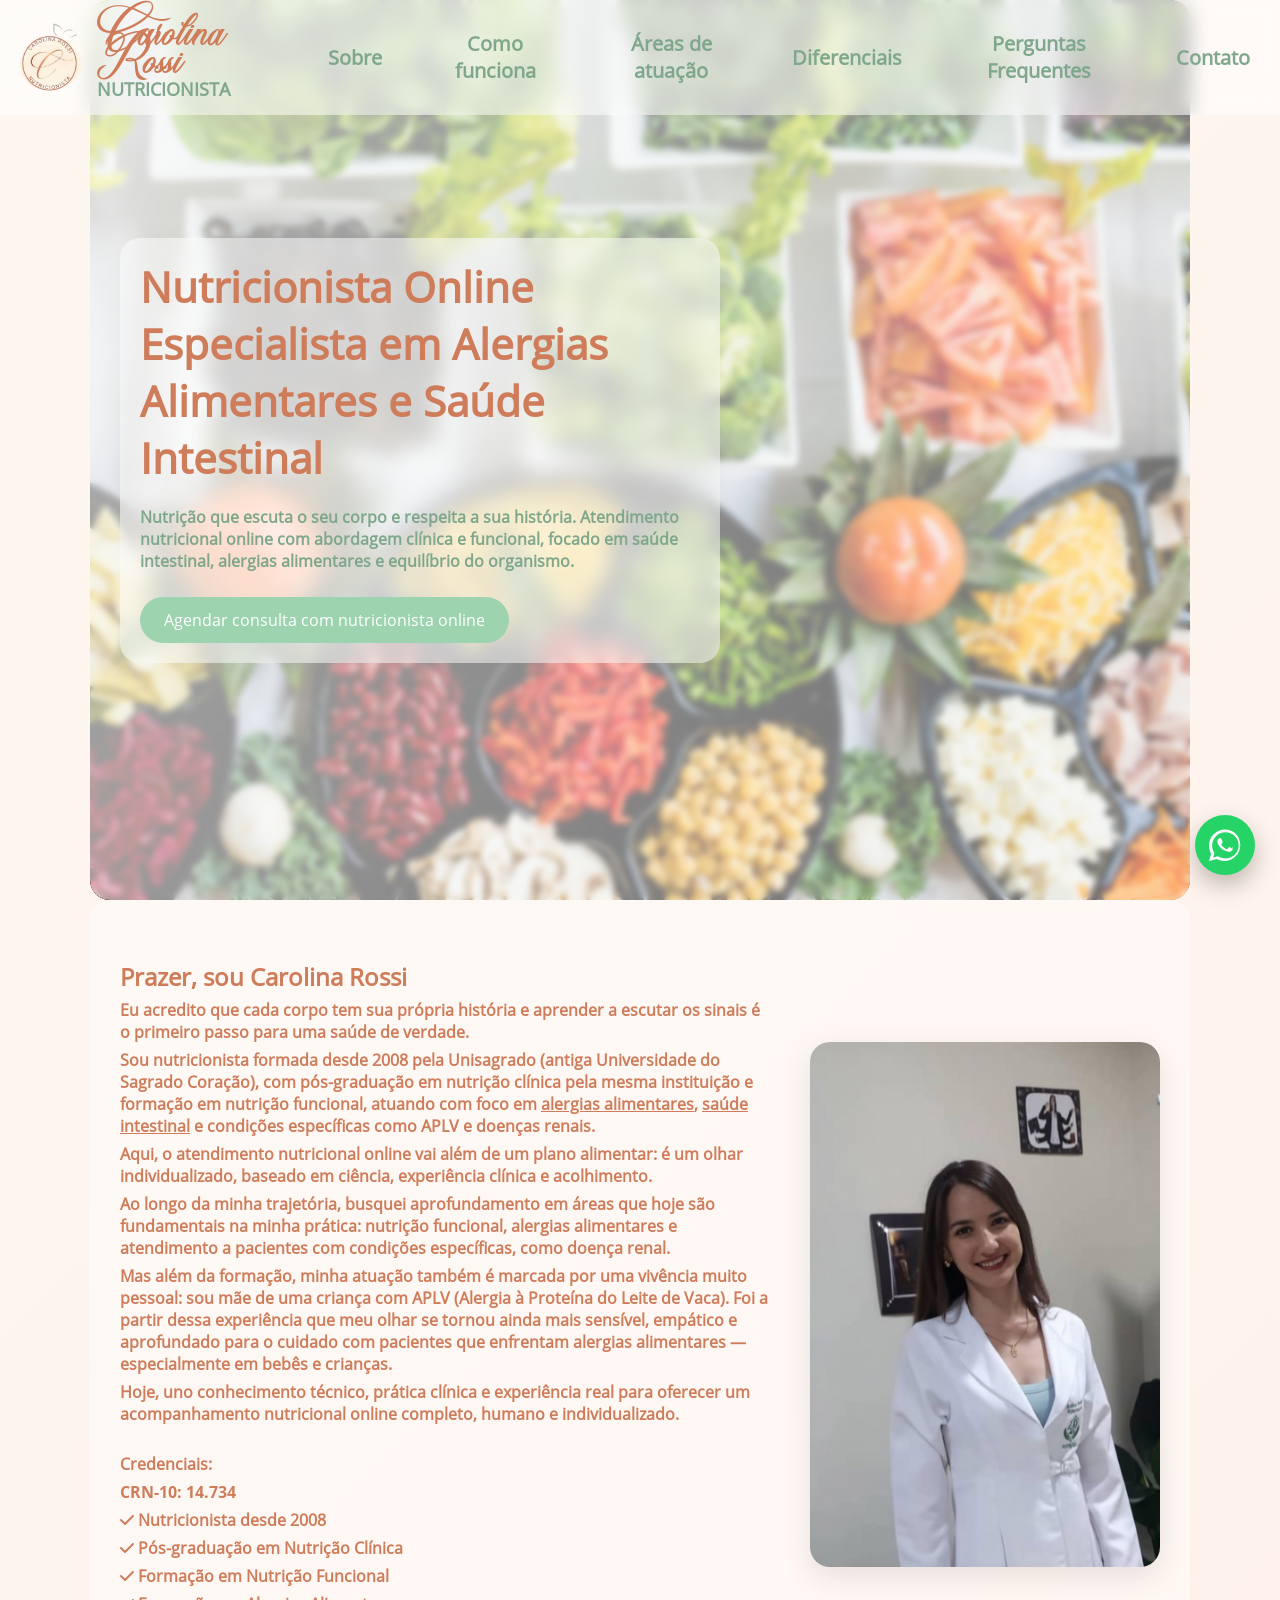
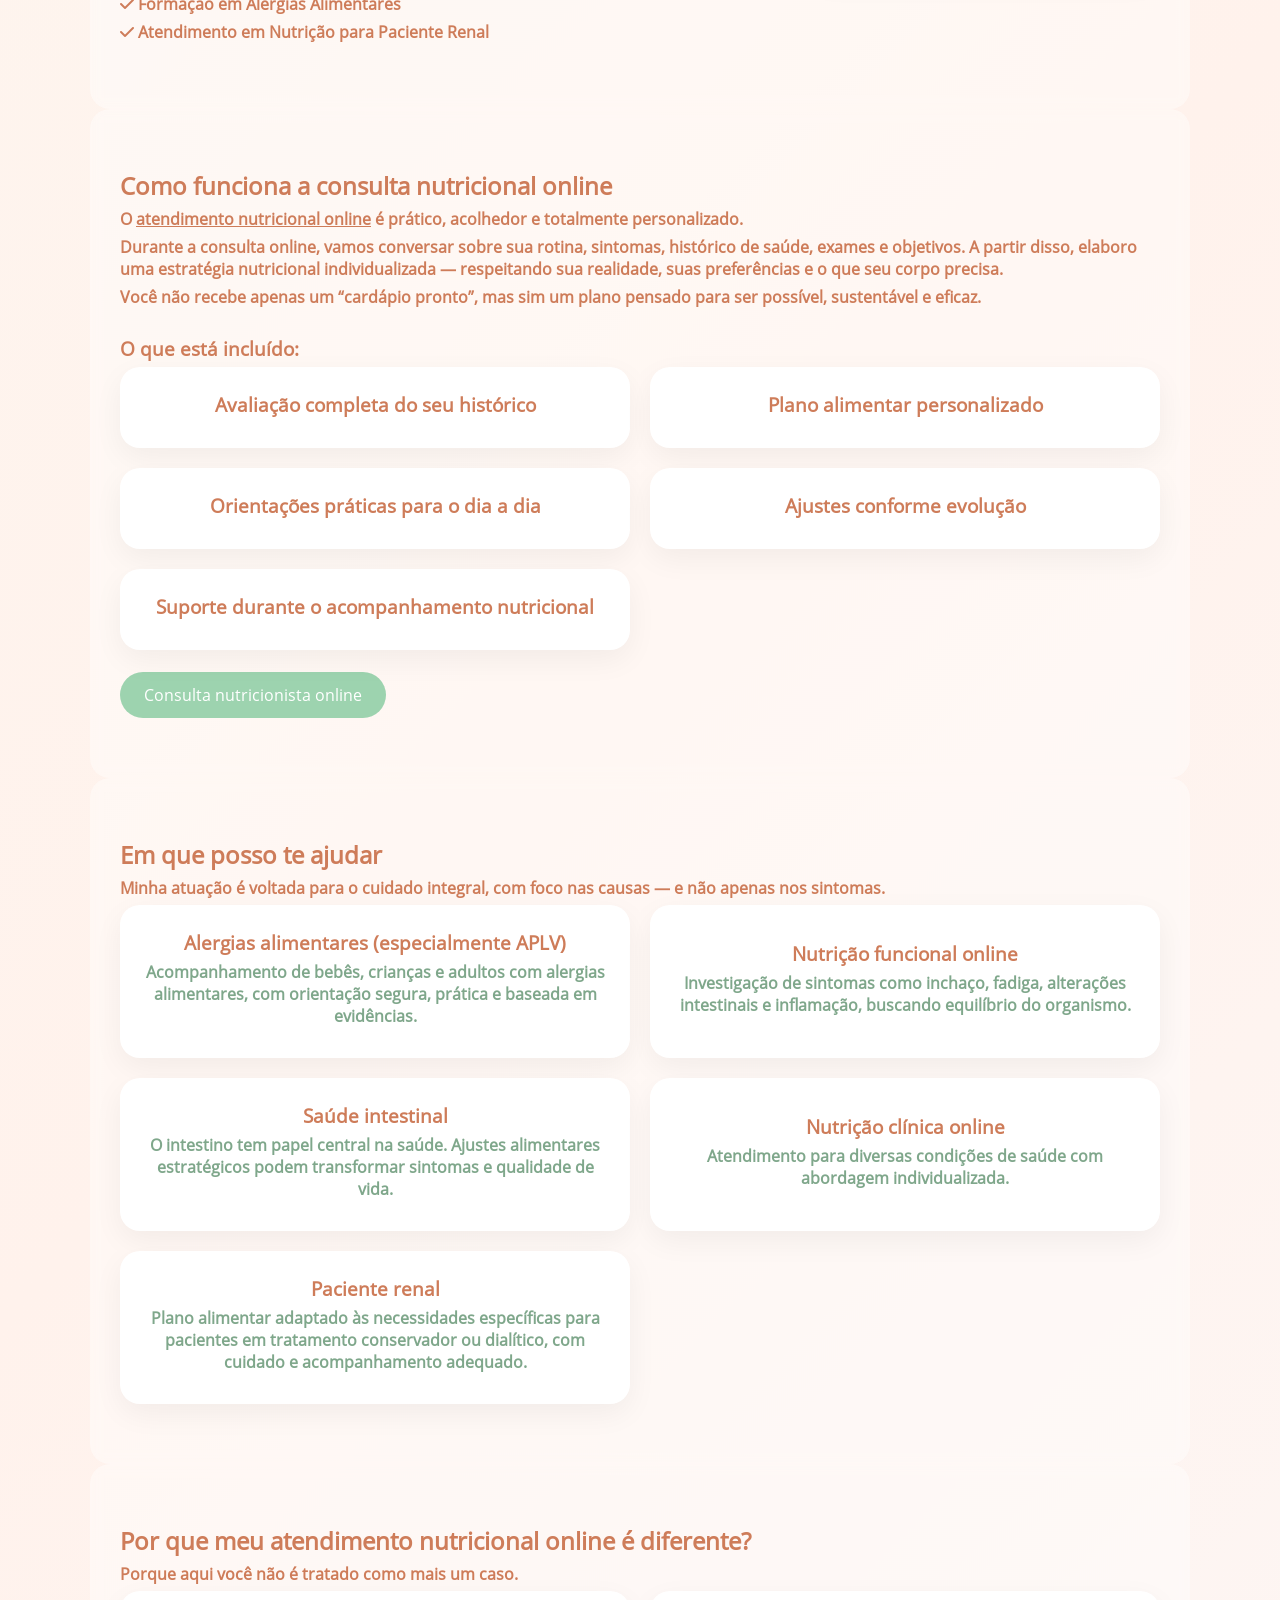
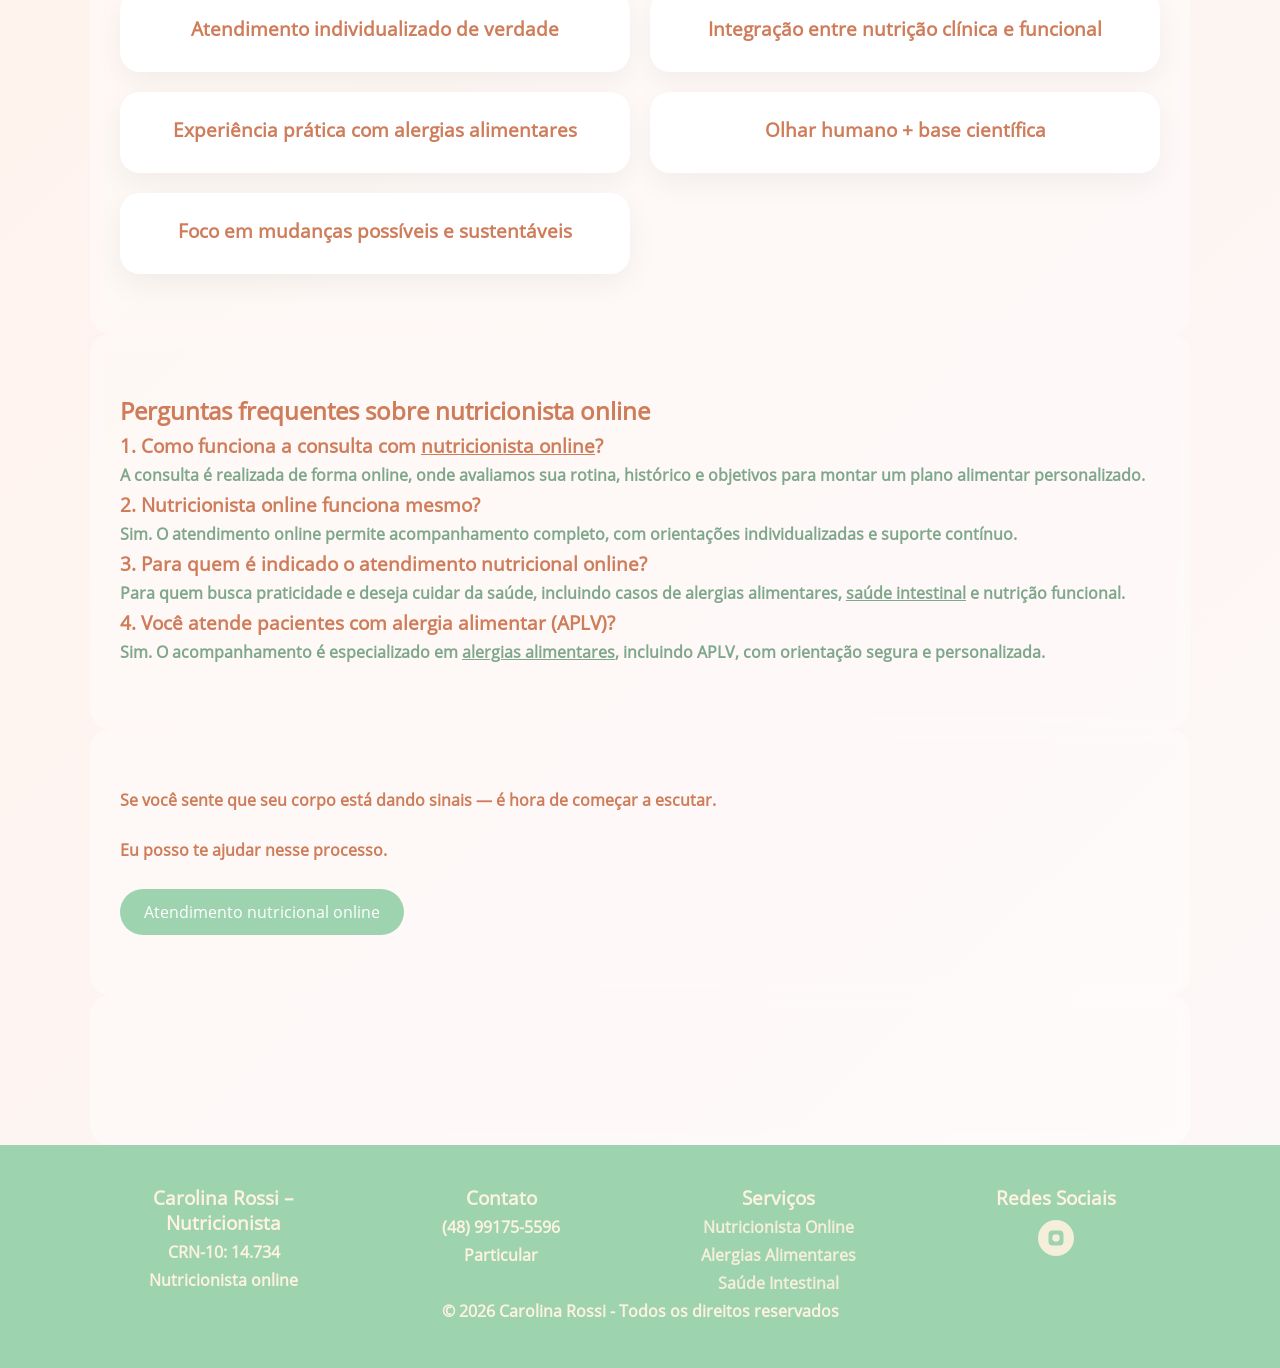
==== index.html @ 1868406d "Add files via upload" ====
<!DOCTYPE html>
<html lang="pt-BR">

<head>
    <meta charset="UTF-8" />
    <meta name="viewport" content="width=device-width, initial-scale=1.0" />
    <!-- TITLE (com palavra-chave forte) -->
    <!-- <title>Nutricionista Carolina Rossi | Nutrição Funcional e Alergias Alimentares</title> -->
    <title>Nutricionista Online no Brasil | Alergias Alimentares e Saúde Intestinal | Carolina Rossi</title>

    <!-- SEO -->
    <meta name="description"
        content="Precisa de nutricionista online? Atendimento especializado em alergias alimentares, intestino e nutrição funcional. Plano alimentar personalizado. Agende sua consulta." />
    <!-- <meta name="description"
        content="Nutricionista online no Brasil especializada em alergias alimentares, saúde intestinal e nutrição funcional. Consulta personalizada com plano alimentar individualizado. Agende agora." /> -->
    <meta name="robots" content="index, follow" />
    <meta name="author" content="Carolina Rossi" />

    <!-- PALAVRAS-CHAVE (não é mais tão forte, mas ajuda contexto) -->
    <meta name="keywords"
        content="nutricionista, nutrição funcional, alergia alimentar, APLV, saúde intestinal, nutricionista online, dieta personalizada" />

    <!-- OPEN GRAPH (Facebook / WhatsApp / LinkedIn) -->
    <meta property="og:title"
        content="Nutricionista Online | Alergias Alimentares e Saúde Intestinal | Carolina Rossi" />
    <meta property="og:description"
        content="Atendimento nutricional online no Brasil com foco em alergias alimentares, saúde intestinal e nutrição funcional. Agende sua consulta." />
    <meta property="og:image" content="https://www.carolinarossi.com.br/img/logo.png" />
    <meta property="og:url" content="https://www.carolinarossi.com.br" />
    <meta property="og:type" content="website" />

    <!-- TWITTER -->
    <meta name="twitter:card" content="summary_large_image" />
    <meta name="twitter:title"
        content="Nutricionista Online | Alergias Alimentares e Saúde Intestinal | Carolina Rossi" />
    <meta name="twitter:description"
        content="Consulta com nutricionista online no Brasil. Atendimento personalizado para saúde intestinal e alergias alimentares." />
    <meta name="twitter:image" content="https://www.carolinarossi.com.br/img/logo.png" />

    <!-- FAVICON -->
    <link rel="icon" type="image/jpeg" sizes="32x32" href="img/logo.png">
    <link rel="icon" type="image/jpeg" sizes="16x16" href="img/logo.png">
    <link rel="apple-touch-icon" href="img/logo.png">

    <!-- FONTS (melhor performance) -->
    <link rel="preconnect" href="https://fonts.googleapis.com">
    <link rel="preconnect" href="https://fonts.gstatic.com" crossorigin>
    <link href="https://fonts.googleapis.com/css2?family=Inter:wght@300;400;600;700&display=swap" rel="stylesheet">

    <!-- ICONS  -->
    <link rel="stylesheet" href="https://cdnjs.cloudflare.com/ajax/libs/font-awesome/6.5.0/css/all.min.css" />

    <!-- PRELOAD IMAGENS HERO -->
    <link rel="preload" as="image" href="img/hero1.webp">
    <link rel="preload" as="image" href="img/hero2.webp">
    <link rel="preload" as="image" href="img/hero3.webp">
    <link rel="preload" as="image" href="img/hero4.webp">
    <link rel="preload" as="image" href="img/foto2.webp">
    <link rel="preload" as="image" href="img/logo.png">

    <!-- CANONICAL -->
    <link rel="canonical" href="https://www.carolinarossi.com.br" />

    <!-- GEO (ajuda SEO local) -->
    <meta name="geo.region" content="BR-SC">
    <meta name="geo.placename" content="Florianópolis">

    <script type="application/ld+json">
        {
        "@context": "https://schema.org",
        "@type": "Nutritionist",
        "@type": "MedicalBusiness"
        "name": "Carolina Rossi",
        "image": "https://www.carolinarossi.com.br/img/logo.png",
        "url": "https://www.carolinarossi.com.br",
        "telephone": "+55-48-99175-5596",
        "priceRange": "$$",
        "description": "Nutricionista online no Brasil especializada em alergias alimentares, saúde intestinal e nutrição funcional. Atendimento personalizado com plano alimentar individualizado.",
        "areaServed": {
            "@type": "Country",
            "name": "Brasil"
        },
        "availableService": [
            {
            "@type": "Service",
            "name": "Consulta com nutricionista online",
            "description": "Atendimento nutricional online personalizado com avaliação completa e plano alimentar individualizado."
            },
            {
            "@type": "Service",
            "name": "Nutrição para alergias alimentares",
            "description": "Acompanhamento nutricional para alergias alimentares, incluindo APLV, com orientação segura e prática."
            },
            {
            "@type": "Service",
            "name": "Saúde intestinal",
            "description": "Tratamento nutricional para equilíbrio intestinal, melhora de sintomas digestivos e inflamação."
            },
            {
            "@type": "Service",
            "name": "Nutrição funcional",
            "description": "Abordagem nutricional focada na causa dos sintomas e no equilíbrio do organismo."
            }
        ],
        "hasOfferCatalog": {
            "@type": "OfferCatalog",
            "name": "Serviços de Nutrição",
            "itemListElement": [
                {
                "@type": "Offer",
                "itemOffered": {
                    "@type": "Service",
                    "name": "Consulta nutricionista online"
                }
                }
            ]
            }
        "address": {
            "@type": "PostalAddress",
            "addressCountry": "BR",
            "addressRegion": "SC",
            "addressLocality": "Florianópolis"
        },
        "sameAs": [
            "https://instagram.com/carolinarossinutri"
        ]
        }
    </script>
    <script type="application/ld+json">
        {
        "@context": "https://schema.org",
        "@type": "FAQPage",
        "mainEntity": [
            {
            "@type": "Question",
            "name": "Como funciona a consulta com nutricionista online?",
            "acceptedAnswer": {
                "@type": "Answer",
                "text": "A consulta é realizada de forma online, com avaliação completa e plano alimentar personalizado de acordo com suas necessidades."
            }
            },
            {
            "@type": "Question",
            "name": "Nutricionista online funciona mesmo?",
            "acceptedAnswer": {
                "@type": "Answer",
                "text": "Sim. O atendimento online permite acompanhamento nutricional completo, com orientações individualizadas e suporte contínuo."
            }
            },
            {
            "@type": "Question",
            "name": "Para quem é indicado o atendimento nutricional online?",
            "acceptedAnswer": {
                "@type": "Answer",
                "text": "É indicado para quem busca praticidade e acompanhamento profissional em saúde intestinal, alergias alimentares e nutrição funcional."
            }
            },
            {
            "@type": "Question",
            "name": "Você atende casos de alergia alimentar como APLV?",
            "acceptedAnswer": {
                "@type": "Answer",
                "text": "Sim. O atendimento inclui acompanhamento especializado para alergias alimentares, incluindo APLV."
            }
            }
        ]
        }
    </script>
    <script type="application/ld+json">
        {
        "@context": "https://schema.org",
        "@type": "BreadcrumbList",
        "itemListElement": [
            {
            "@type": "ListItem",
            "position": 1,
            "name": "Início",
            "item": "https://www.carolinarossi.com.br"
            },
            {
            "@type": "ListItem",
            "position": 2,
            "name": "Nutricionista Online",
            "item": "https://www.carolinarossi.com.br"
            }
        ]
        }
    </script>
    <link rel="stylesheet" href="style.css">    
    <!-- <style>
        :root {
            --primary: #9dd3af;
            --primary-dark: #7fa78b;
            --secondary: #ce7c59;
            --gray: #6b7280;
            --bg: #fef2e0;
        }

        @font-face {
            font-family: 'Open Sans';
            src: url('fonts/OpenSans-Regular.ttf') format('truetype');
            /* Ajuste o caminho e o formato */
            font-weight: normal;
            font-style: normal;
        }

        @font-face {
            font-family: 'Open Sans - bold';
            src: url('fonts/OpenSans-Bold.ttf') format('truetype');
            /* Ajuste o caminho e o formato */
            /* font-weight: normal; */
            font-style: normal;
        }

        * {
            margin: 0;
            padding: 0;
            box-sizing: border-box;
            font-family: 'Open Sans', sans-serif;
            font-weight: 600;
        }

        h2,
        h3,
        p {
            margin-bottom: 6px;
        }

        /* links dentro de parágrafo */
        p a {
            font-weight: 600;
            color: var(--secondary);
        }

        /* leve destaque no hover */
        p a:hover {
            color: var(--primary-dark);
        }

        b {
            font-family: 'Open Sans - bold';
        }

        html,
        body {
            overflow-x: hidden;
        }

        body {
            background: linear-gradient(135deg, #fdf7f0, #fff2ec, #fcf8f8);
            color: var(--secondary);
            scroll-behavior: smooth;
            position: relative;
            /* font-family: 'Open Sans', sans-serif; */
        }

        /* background blur shapes */
        body::before,
        body::after {
            content: "";
            position: fixed;
            /* width: 400px;
            height: 400px; */
            border-radius: 50%;
            filter: blur(100px);
            z-index: -1;
        }

        body::before {
            top: -100px;
            left: -100px;
            background: rgba(208, 119, 68, 0.25);
        }

        body::after {
            bottom: -120px;
            right: -100px;
            background: rgba(246, 87, 59, 0.2);
        }

        /* HEADER */
        header {
            position: fixed;
            width: 100%;
            top: 0;
            /* background: rgba(255,255,255,0.7); */
            /* backdrop-filter: blur(12px); */
            display: flex;
            justify-content: space-between;
            align-items: center;
            /* padding: 15px 30px; */
            /* z-index: 1000; */
            transition: 0.3s;
            padding: 15px;
            z-index: 999;
            background: rgba(255, 255, 255, 0.5);
            backdrop-filter: blur(10px);
        }

        header.scrolled {
            box-shadow: 0 4px 20px rgba(0, 0, 0, 0.05);
        }

        @font-face {
            font-family: 'Chandiluna';
            src: url('fonts/Chandiluna.ttf') format('truetype');
            /* Ajuste o caminho e o formato */
            font-weight: normal;
            font-style: normal;
        }

        /* .h_logo {
            display: flex;
            flex-flow: row;
            align-items: baseline;
        } */
        .h_logo {
            display: flex;
            align-items: center;
            gap: 12px;
        }

        /* imagem do logo */
        .logo-img {
            width: 70px;
            height: 70px;
            object-fit: contain;
            border-radius: 50%;
        }

        /* agrupa texto */
        .logo-text {
            display: flex;
            flex-direction: column;
            line-height: 1.1;
        }

        .logo {
            /* font-weight: 600; */
            font-size: 25px;
            font-family: 'Chandiluna', cursive;
            margin-right: 15px;
            padding-bottom: 10px;
        }

        .sublogo {
            color: var(--primary-dark);
            font-size: 18px;
            /* font-family: 'Open Sans', sans-serif; */
        }

        /* @media (max-width: 768px) {
            .h_logo {
                flex-direction: column;
            }
        } */
        /* ajustes mobile */
        @media (max-width: 768px) {
            .logo-img {
                /* width: 60px;
                height: 60px; */
            }

            .logo {
                font-size: 23px;
            }

            .sublogo {
                font-size: 14px;
            }
        }

        @media (max-width: 1212px) {
            .h_logo {
                align-items: center;
            }
        }

        nav {
            display: flex;
            gap: 20px;
        }

        nav a {
            position: relative;
            margin: 0 15px;
            text-decoration: none;
            color: var(--primary-dark);
            /* font-weight: 500; */
            padding-left: 7px;
            transition: color 0.3s ease;
            font-size: 20px;
        }

        /* hover efeito borda animada */
        nav a::before {
            content: "";
            position: absolute;
            left: 0;
            top: 0;
            width: 3px;
            height: 0;
            background: var(--secondary);
            transition: height 0.3s ease;
        }

        nav a:hover {
            color: var(--secondary);
        }

        nav a:hover::before {
            height: 100%;
        }

        /* MOBILE MENU */
        /* .menu-toggle {
            display: none;
            font-size: 22px;
            cursor: pointer;
        } */
        #menuBtn {
            display: none;
            font-size: 24px;
            cursor: pointer;
            color: var(--secondary) !important;
        }

        #menuOverlay {
            position: fixed;
            inset: 0;
            background: rgba(0, 0, 0, 0.5);
            opacity: 0;
            pointer-events: none;
            transition: opacity 0.3s ease;
            z-index: 998;
        }

        #menuOverlay.active {
            opacity: 1;
            pointer-events: all;
        }

        @media (min-width: 769px) {
            nav {
                text-align: center;
                align-items: center;
            }
        }

        @media (max-width: 768px) {
            nav {
                position: fixed;
                top: 110px;
                right: -220px;
                background: var(--bg);
                flex-direction: column;
                width: 220px;
                height: 100vh;
                padding: 20px;
                transition: right 0.3s ease;
                /* transition: 0.3s; */
                z-index: 999;
            }

            nav.active {
                right: 0;
            }

            #menuBtn {
                display: block;
            }

            /* .menu-toggle {
                display: block;
            } */
        }

        /* HERO */
        .hero {
            height: 100vh;
            display: flex;
            align-items: center;
            padding: 0 30px;
            position: relative;
            overflow: hidden;
            border-radius: 20px;
        }

        .hero-slider {
            position: absolute;
            inset: 0;
            display: flex;
            transition: transform 1s ease-in-out;
            width: 100%;
        }

        .hero-slide {
            min-width: 100%;
            height: 100%;
            background-size: cover;
            background-position: center;
            transition: transform 6s ease;
        }

        /* zoom effect */
        .hero-slide.active {
            transform: scale(1.08);
        }

        .hero::before {
            content: "";
            position: absolute;
            inset: 0;
            background: linear-gradient(120deg,
                    rgba(255, 255, 255, 0.7),
                    rgba(255, 255, 255, 0.4));
            backdrop-filter: blur(3px);
            z-index: 1;
        }

        .hero-content {
            position: relative;
            z-index: 2;
            background: rgba(255, 255, 255, 0.5);
            backdrop-filter: blur(10px);
            padding: 20px;
            border-radius: 20px;
            max-width: 600px;
        }

        .hero h1 {
            font-size: 42px;
            margin-bottom: 20px;
        }

        @media (max-width: 768px) {
            .hero {
                padding: 0 20px;
            }

            .hero h1 {
                font-size: 36px;
            }
        }

        .hero p {
            color: var(--primary-dark);
            margin-bottom: 25px;
        }

        .hero p a {
            color: var(--primary-dark);
            text-decoration: none;
        }

        /* leve destaque no hover */
        .hero p a:hover {
            color: var(--secondary);
        }

        .btn {
            background: var(--primary);
            color: white;
            padding: 12px 24px;
            border-radius: 30px;
            text-decoration: none;
            font-weight: 500;
            display: inline-block;
            transition: 0.3s;
        }

        .btn:hover,
        .btn.active {
            background: var(--primary-dark);
            transform: translateY(-2px);
        }

        section {
            padding: 60px 30px;
            max-width: 1100px;
            margin: auto;
            opacity: 0;
            transform: translateY(40px);
            transition: 0.6s;
            position: relative;
            scroll-margin-top: 80px;
        }

        @media (max-width: 768px) {
            section {
                padding: 60px 10px;
            }
        }

        section::before {
            content: "";
            position: absolute;
            inset: 0;
            background: rgba(255, 255, 255, 0.4);
            backdrop-filter: blur(6px);
            border-radius: 20px;
            z-index: -1;
        }

        section.show {
            opacity: 1;
            transform: translateY(0);
        }

        .sobre-container {
            display: flex;
            align-items: center;
            gap: 40px;
        }

        #sobre p {
            color: var(--secondary);
        }

        .sobre-texto {
            flex: 1;
        }

        .sobre-imagem {
            flex: 1;
            display: flex;
            justify-content: center;
        }

        .img {
            max-width: 100%;
            height: auto;
            display: block;
        }

        .sobre-imagem img {
            width: 100%;
            max-width: 350px;
            border-radius: 20px;
            box-shadow: 0 10px 30px rgba(0, 0, 0, 0.1);
        }

        @media (min-width: 1110px) {
            .sobre-texto {
                min-width: 650px;
            }
        }

        /* MOBILE */
        @media (max-width: 768px) {
            .sobre-container {
                flex-direction: column;
            }

            .sobre-imagem {
                order: 2;
                /* imagem embaixo */
                margin-top: 20px;
            }

            .sobre-texto {
                order: 1;
            }
        }

        .cards {
            display: grid;
            grid-template-columns: 1fr;
            gap: 20px;
        }

        @media (min-width: 600px) {
            .cards {
                grid-template-columns: repeat(auto-fit, minmax(350px, 1fr));
            }
        }

        /* premium subtle glow (recommended) */
        .card {
            position: relative;
            background: white;
            padding: 25px;
            border-radius: 20px;
            box-shadow: 0 10px 30px rgba(0, 0, 0, 0.05);
            transition: all 0.3s ease;
            /* background: rgba(255, 255, 255, 0.6); */
            /* backdrop-filter: blur(12px);
            -webkit-backdrop-filter: blur(12px);
            border: 1px solid rgba(255, 255, 255, 0.3); */
            display: flex;
            flex-flow: column;
            align-items: center;
            justify-content: center;
            text-align: center;

        }

        .card:hover,
        .card.active {
            box-shadow:
                0 10px 30px rgba(0, 0, 0, 0.06),
                0 0 0 1px rgba(157, 220, 175, 0.50),
                0 0 50px rgba(157, 220, 175, 0.25) inset;
            transform: translateY(-4px);
        }

        .card p,
        #faq p,
        #faq p a {
            color: var(--primary-dark)
        }

        #faq p a:hover {
            color: var(--secondary)
        }

        .card h3 a,
        #faq h3 a {
            color: var(--secondary);
        }
        .card h3 a {
            text-decoration: none;
        }

        .card h3 a:hover,
        #faq h3 a:hover {
            color: var(--primary-dark);
            text-decoration: underline;
        }

        footer {
            text-align: center;
            padding: 40px;
            background: var(--primary);
            color: var(--bg);
        }

        footer a {
            color: var(--bg);
            text-decoration: none;
            opacity: 0.9;
        }

        footer a:hover {
            opacity: 1;
            text-decoration: underline;
        }

        .container {
            width: 90%;
            max-width: 1200px;
            margin: auto;
        }

        .footer-grid {
            display: grid;
            gap: 30px;
        }

        @media(min-width:768px) {
            .footer-grid {
                grid-template-columns: repeat(4, 1fr);
            }

        }

        .copyright {
            text-align: center;
            margin-top: 30px;
            opacity: .8;
        }

        .socials {
            display: flex;
            gap: 15px;
            margin-top: 10px;
            justify-content: center;
        }

        .socials a {
            width: 36px;
            height: 36px;
            border-radius: 50%;
            background: var(--bg);
            display: flex;
            align-items: center;
            justify-content: center;
        }

        /* .socials a {
            margin: 0 10px;
            color: white;
            font-size: 22px;
            text-decoration: none;
        } */

        .socials svg {
            width: 18px;
            fill: var(--primary);
        }

        .socials a:hover {
            background: var(--secondary);
        }

        .socials a:hover svg {
            fill: var(--bg);
        }

        /* FLOAT BUTTONS */
        .whatsapp-float {
            position: fixed;
            width: 60px;
            height: 60px;
            bottom: 25px;
            right: 25px;
            background: #25D366;
            border-radius: 50%;
            display: flex;
            align-items: center;
            justify-content: center;
            box-shadow: 0 10px 25px rgba(0, 0, 0, .25);
            z-index: 999;
            animation: pulse 2s infinite;
        }

        @keyframes pulse {
            0% {
                box-shadow: 0 0 0 0 rgba(37, 211, 102, .6);
            }

            70% {
                box-shadow: 0 0 0 15px rgba(37, 211, 102, 0);
            }

            100% {
                box-shadow: 0 0 0 0 rgba(37, 211, 102, 0);
            }
        }

        .whatsapp-float:hover {
            transform: scale(1.1);
        }

        .whatsapp-float svg {
            width: 32px;
            fill: white;
        }

        /* .whatsapp {
            position: fixed;
            bottom: 20px;
            right: 20px;
            background: #25d366;
            color: white;
            width: 55px;
            height: 55px;
            border-radius: 50%;
            display: flex;
            align-items: center;
            justify-content: center;
            font-size: 24px;
        } */

        /* .top {
            position: fixed;
            bottom: 90px;
            right: 20px;
            background: var(--secondary);
            color: white;
            width: 45px;
            height: 45px;
            border-radius: 50%;
            display: flex;
            align-items: center;
            justify-content: center;
            opacity: 0;
            transition: 0.3s;
        }

        .top.show {
            opacity: 1;
        } */

        /* INSTA */
        .insta {
            width: 100%;
            margin-top: 30px;
            border-radius: 16px;
            /* overflow: hidden; */
        }

        .insta iframe,
        .insta div {
            max-width: 100% !important;
        }

        /* força o widget a respeitar a tela */
        .elfsight-app-76796149-5110-4e2a-8ff8-644b4e560e40 {
            width: 100% !important;
            max-width: 100% !important;
        }
    </style> -->
</head>

<body>
    <div id="menuOverlay"></div>
    <header id="header">
        <div class="h_logo">
            <img src="img/logo.png"
                alt="Logo da Nutricionista online Carolina Rossi especialista em alergias alimentares" class="logo-img">
            <div class="logo-text">
                <div class="logo">Carolina Rossi</div>
                <div class="sublogo">NUTRICIONISTA</div>
            </div>
        </div>
        <nav id="menu">
            <a href="#sobre">Sobre</a>
            <a href="#atendimento">Como funciona</a>
            <a href="#areas">Áreas de atuação</a>
            <a href="#diferenciais">Diferenciais</a>
            <a href="#faq">Perguntas Frequentes</a>
            <a href="#contato">Contato</a>
        </nav>
        <div id="menuBtn"><i class="fas fa-bars"></i></div>
    </header>

    <section class="hero show">
        <div class="hero-slider" id="heroSlider">
            <div class="hero-slide" alt="foto nutrição 1" style="background-image: url('img/hero1.webp');"></div>
            <div class="hero-slide" alt="foto nutrição 2" style="background-image: url('img/hero2.webp');"></div>
            <div class="hero-slide" alt="foto nutrição 3" style="background-image: url('img/hero3.webp');"></div>
            <div class="hero-slide" alt="foto nutrição 4" style="background-image: url('img/hero4.webp');"></div>
        </div>

        <div class="hero-content">
            <!-- <h1>Nutrição que escuta o seu corpo e respeita a sua história.</h1> -->
            <h1>Nutricionista Online Especialista em Alergias Alimentares e Saúde Intestinal</h1>
            <p>Nutrição que escuta o seu corpo e respeita a sua história. <a href="/nutricionista-online">Atendimento
                    nutricional online</a> com abordagem
                clínica e funcional, focado em saúde intestinal, alergias
                alimentares e equilíbrio do organismo.</p>
            <a href="https://wa.me/5548991755596" class="btn" target="_blank">Agendar consulta com nutricionista
                online</a>
        </div>
    </section>

    <section id="sobre">
        <div class="sobre-container">

            <div class="sobre-texto">
                <!-- <h2>Sobre mim</h2> -->
                <h2>Prazer, sou Carolina Rossi</h2>
                <p>Eu acredito que cada corpo tem sua própria história e aprender a escutar os sinais é o primeiro passo
                    para uma saúde de verdade.</p>
                <p>Sou nutricionista formada desde 2008 pela Unisagrado (antiga Universidade do Sagrado Coração), com
                    pós-graduação em nutrição clínica pela mesma instituição e formação em nutrição funcional, atuando
                    com foco em <a href="/alergias-alimentares">alergias alimentares</a>, <a
                        href="/saude-intestinal">saúde intestinal</a> e condições específicas como APLV e doenças
                    renais.</p>
                <p>Aqui, o atendimento nutricional online vai além de um plano alimentar: é um olhar individualizado,
                    baseado em ciência, experiência clínica e acolhimento.</p>
                <p>Ao longo da minha trajetória, busquei aprofundamento em áreas que hoje são fundamentais na minha
                    prática: nutrição funcional, alergias alimentares e atendimento a pacientes com condições
                    específicas, como doença renal.</p>
                <p>Mas além da formação, minha atuação também é marcada por uma vivência muito pessoal: sou mãe de uma
                    criança com APLV (Alergia à Proteína do Leite de Vaca).
                    Foi a partir dessa experiência que meu olhar se tornou ainda mais sensível, empático e aprofundado
                    para o cuidado com pacientes que enfrentam alergias alimentares — especialmente em bebês e crianças.
                </p>
                <p>Hoje, uno conhecimento técnico, prática clínica e experiência real para oferecer um acompanhamento
                    nutricional online
                    completo, humano e individualizado.</p>
                <br>
                <p>Credenciais:</p>
                <p><b>CRN-10: 14.734</b></p>
                <p><i class="fa-solid fa-check"></i> Nutricionista desde 2008</p>
                <p><i class="fa-solid fa-check"></i> Pós-graduação em Nutrição Clínica</p>
                <p><i class="fa-solid fa-check"></i> Formação em Nutrição Funcional</p>
                <p><i class="fa-solid fa-check"></i> Formação em Alergias Alimentares</p>
                <p><i class="fa-solid fa-check"></i> Atendimento em Nutrição para Paciente Renal </p>
            </div>

            <div class="sobre-imagem">
                <img src="img/foto2.webp"
                    alt="Nutricionista online Carolina Rossi especialista em alergias alimentares">
            </div>

        </div>
    </section>

    <section id="atendimento">
        <h2>Como funciona a consulta nutricional online</h2>
        <p>O <a href="/nutricionista-online">atendimento nutricional online</a> é prático, acolhedor e totalmente personalizado.
        <p>Durante a consulta online, vamos conversar sobre sua rotina, sintomas, histórico de saúde, exames e
            objetivos. A partir disso, elaboro uma estratégia nutricional individualizada — respeitando sua realidade,
            suas preferências e o que seu corpo precisa.</p>
        <p>Você não recebe apenas um “cardápio pronto”, mas sim um plano pensado para ser possível, sustentável e
            eficaz.</p>
        <br>
        <h3>O que está incluído: </h3>
        <div class="cards">
            <div class="card">
                <h3>Avaliação completa do seu histórico</h3>
            </div>
            <div class="card">
                <h3>Plano alimentar personalizado</h3>
            </div>
            <div class="card">
                <h3>Orientações práticas para o dia a dia</h3>
            </div>
            <div class="card">
                <h3>Ajustes conforme evolução</h3>
            </div>
            <div class="card">
                <h3>Suporte durante o acompanhamento nutricional</h3>
            </div>
        </div>
        <br>
        <a href="https://wa.me/5548991755596" class="btn" target="_blank">Consulta nutricionista online</a>
    </section>

    <section id="areas">
        <h2>Em que posso te ajudar</h2>
        <p>Minha atuação é voltada para o cuidado integral, com foco nas causas — e não apenas nos sintomas.</p>
        <div class="cards">
            <div class="card">
                <h3><a href="/alergias-alimentares">Alergias alimentares</a> (especialmente APLV)</h3>
                <p>Acompanhamento de bebês, crianças e adultos com alergias alimentares, com orientação segura, prática
                    e baseada em evidências.</p>
            </div>
            <div class="card">
                <h3>Nutrição funcional online</h3>
                <p>Investigação de sintomas como inchaço, fadiga, alterações intestinais e inflamação, buscando
                    equilíbrio do organismo.</p>
            </div>
            <div class="card">
                <h3><a href="/saude-intestinal">Saúde intestinal</a></h3>
                <p>O intestino tem papel central na saúde. Ajustes alimentares estratégicos podem transformar sintomas e
                    qualidade de vida.</p>
            </div>
            <div class="card">
                <h3>Nutrição clínica online</h3>
                <p>Atendimento para diversas condições de saúde com abordagem individualizada.</p>
            </div>
            <div class="card">
                <h3>Paciente renal</h3>
                <p>Plano alimentar adaptado às necessidades específicas para pacientes em tratamento conservador ou
                    dialítico, com cuidado e acompanhamento adequado.</p>
            </div>
        </div>
    </section>

    <section id="diferenciais">
        <h2>Por que meu atendimento nutricional online é diferente?</h2>
        <p>Porque aqui você não é tratado como mais um caso.</p>
        <div class="cards">
            <div class="card">
                <h3>Atendimento individualizado de verdade</h3>
            </div>
            <div class="card">
                <h3>Integração entre nutrição clínica e funcional</h3>
            </div>
            <div class="card">
                <h3>Experiência prática com alergias alimentares</h3>
            </div>
            <div class="card">
                <h3>Olhar humano + base científica</h3>
            </div>
            <div class="card">
                <h3>Foco em mudanças possíveis e sustentáveis</h3>
            </div>
        </div>
    </section>

    <section id="faq">
        <h2>Perguntas frequentes sobre nutricionista online</h2>

        <h3>1. Como funciona a consulta com <a href="/nutricionista-online">nutricionista online</a>?</h3>
        <p>A consulta é realizada de forma online, onde avaliamos sua rotina, histórico e objetivos para montar um plano
            alimentar personalizado.</p>

        <h3>2. Nutricionista online funciona mesmo?</h3>
        <p>Sim. O atendimento online permite acompanhamento completo, com orientações individualizadas e suporte
            contínuo.</p>

        <h3>3. Para quem é indicado o atendimento nutricional online?</h3>
        <p>Para quem busca praticidade e deseja cuidar da saúde, incluindo casos de alergias alimentares,
            <a href="/saude-intestinal">saúde intestinal</a> e nutrição funcional.
        </p>

        <h3>4. Você atende pacientes com alergia alimentar (APLV)?</h3>
        <p>Sim. O acompanhamento é especializado em <a href="/alergias-alimentares">alergias alimentares</a>, incluindo
            APLV, com orientação segura e
            personalizada.</p>
    </section>

    <section id="contato">
        <p>Se você sente que seu corpo está dando sinais — é hora de começar a escutar.</p>
        <br>
        <p>Eu posso te ajudar nesse processo.</p>
        <br>
        <a href="https://wa.me/5548991755596" class="btn" target="_blank">Atendimento nutricional online</a>
    </section>

    <!-- INSTA -->
    <section id="insta">
        <!-- <h2>Acompanhe no Instagram</h2> -->
        <div class="insta">
            <!-- Elfsight Instagram Feed | Untitled Instagram Feed -->
            <script src="https://elfsightcdn.com/platform.js" async></script>
            <div class="elfsight-app-76796149-5110-4e2a-8ff8-644b4e560e40" data-elfsight-app-lazy></div>
        </div>
    </section>

    <footer>
        <div class="container footer-grid">
            <div>
                <h3>Carolina Rossi – Nutricionista</h3>
                <p>CRN-10: 14.734</p>
                <p>Nutricionista online</p>
            </div>
            <div>
                <h3>Contato</h3>
                <p>(48) 99175-5596</p>
                <p>Particular</p>
            </div>
            <div>
                <h3>Serviços</h3>
                <p><a href="/nutricionista-online">Nutricionista Online</a></p>
                <p><a href="/alergias-alimentares">Alergias Alimentares</a></p>
                <p><a href="/saude-intestinal">Saúde Intestinal</a></p>
            </div>
            <div>
                <h3>Redes Sociais</h3>
                <div class="socials">
                    <a href="https://instagram.com/carolinarossinutri" target="_blank" aria-label="Instagram">
                        <svg viewBox="0 0 24 24">
                            <path
                                d="M7 2C4 2 2 4 2 7v10c0 3 2 5 5 5h10c3 0 5-2 5-5V7c0-3-2-5-5-5H7zm5 5a5 5 0 110 10 5 5 0 010-10z" />
                        </svg>
                    </a>
                    <!-- <a href="https://facebook.com/" target="_blank" aria-label="Facebook">
                <svg viewBox="0 0 24 24">
                    <path
                        d="M22 12a10 10 0 10-11.6 9.9v-7H7.9V12h2.5V9.8c0-2.5 1.5-3.8 3.7-3.8 1.1 0 2.2.2 2.2.2v2.4h-1.2c-1.2 0-1.6.8-1.6 1.5V12h2.8l-.4 2.9h-2.4v7A10 10 0 0022 12z" />
                </svg>
            </a> -->
                </div>
            </div>
        </div>

        <p>© 2026 Carolina Rossi - Todos os direitos reservados</p>
    </footer>

    <!-- Botão WhatsApp Fixo -->
    <a href="https://wa.me/5548991755596" class="whatsapp-float" target="_blank" aria-label="WhatsApp">
        <svg xmlns="http://www.w3.org/2000/svg" viewBox="0 0 32 32">
            <path
                d="M16 .4C7.2.4 0 7.6 0 16.4c0 2.9.8 5.7 2.2 8.1L0 32l7.7-2c2.3 1.3 4.9 2 7.6 2 8.8 0 16-7.2 16-16S24.8.4 16 .4zm0 29c-2.4 0-4.7-.6-6.7-1.8l-.5-.3-4.6 1.2 1.2-4.5-.3-.5c-1.3-2.1-2-4.5-2-7 0-7.3 6-13.3 13.3-13.3S29.7 9.1 29.7 16.4 23.7 29.4 16 29.4zm7.3-9.9c-.4-.2-2.4-1.2-2.7-1.3-.4-.1-.6-.2-.9.2-.3.4-1 1.3-1.3 1.6-.2.2-.5.3-.9.1-.4-.2-1.6-.6-3-1.9-1.1-1-1.9-2.3-2.1-2.7-.2-.4 0-.6.2-.8.2-.2.4-.5.6-.7.2-.2.3-.4.4-.6.1-.2.1-.5 0-.7-.1-.2-.9-2.1-1.2-2.8-.3-.7-.6-.6-.9-.6h-.8c-.3 0-.7.1-1 .5-.3.4-1.3 1.2-1.3 3 0 1.7 1.3 3.4 1.5 3.6.2.2 2.6 4 6.4 5.4 3.8 1.4 3.8.9 4.5.9.7 0 2.4-1 2.7-2 .3-1 .3-1.9.2-2.1-.1-.2-.4-.3-.8-.5z" />
        </svg>
    </a>

    <!-- <div class="top" id="topBtn"><i class="fas fa-arrow-up"></i></div> -->

    <!-- <script>
        const sections = document.querySelectorAll('section');
        // const topBtn = document.getElementById('topBtn');
        const header = document.getElementById('header');

        window.addEventListener('scroll', () => {
            sections.forEach(sec => {
                if (window.scrollY > sec.offsetTop - 700) {
                    sec.classList.add('show');
                }
            });

            // if (window.scrollY > 300) topBtn.classList.add('show');
            // else topBtn.classList.remove('show');

            if (window.scrollY > 50) header.classList.add('scrolled');
            else header.classList.remove('scrolled');
        });

        // topBtn.onclick = () => window.scrollTo({ top: 0, behavior: 'smooth' });

        // MOBILE MENU
        // const toggle = document.getElementById('menuToggle');
        const menu = document.getElementById('menu');

        // toggle.onclick = () => menu.classList.toggle('active');

        // HERO SLIDER AUTO
        const slider = document.getElementById('heroSlider');
        const slides = document.querySelectorAll('.hero-slide');
        let index = 0;
        const totalSlides = slides.length;

        function updateSlides() {
            slider.style.transform = `translateX(-${index * 100}%)`;

            slides.forEach(s => s.classList.remove('active'));
            slides[index].classList.add('active');
        }

        setInterval(() => {
            index++;
            if (index >= totalSlides) index = 0;
            updateSlides();
        }, 4000);

        // init first
        updateSlides();

        // MOBILE MENU CONTROL
        //   const header = document.querySelector('header');

        // create button + overlay if not exists
        //   let menuBtn = document.createElement('div');
        //   menuBtn.id = 'menuBtn';
        //   menuBtn.innerHTML = '☰';
        //   menuBtn.style.cursor = 'pointer';
        //   menuBtn.style.fontSize = '24px';

        let nav = document.querySelector('nav');
        //   header.appendChild(menuBtn);

        let overlay = document.getElementById('menuOverlay');
        // overlay.id = 'menuOverlay';
        // document.body.appendChild(overlay);

        function openMenu() {
            nav.classList.add('active');
            overlay.classList.add('active');
            menuBtn.innerHTML = '✕';
        }

        function closeMenu() {
            nav.classList.remove('active');
            overlay.classList.remove('active');
            menuBtn.innerHTML = '<i class="fas fa-bars"></i>';
        }

        menuBtn.addEventListener('click', () => {
            if (nav.classList.contains('active')) {
                closeMenu();
            } else {
                openMenu();
            }
        });

        overlay.addEventListener('click', closeMenu);

        document.querySelectorAll('nav a').forEach(link => {
            link.addEventListener('click', closeMenu);
        });

        //HOVER AUTOMATICA NO MOBILE
        let scrollListenerActive = false;

        function scrollMobile() {
            const screenCenter = window.innerHeight / 2;

            const elements = document.querySelectorAll('.card, .btn');
            // console.log(elements);
            elements.forEach(el => {
                const rect = el.getBoundingClientRect();
                const elCenter = rect.top + rect.height / 2;
                let distance_max = 70;
                const distance = Math.abs(screenCenter - elCenter);

                // if (el.className == 'feature') {
                //     distance_max = 60;
                // }

                if (distance < distance_max) {
                    el.classList.add('active');
                } else {
                    el.classList.remove('active');
                }
            });
        }

        function handleMobileEffects() {
            const isMobile = window.matchMedia("(max-width: 768px)").matches;

            if (isMobile && !scrollListenerActive) {
                window.addEventListener('scroll', scrollMobile);
                scrollListenerActive = true;

                // 🔥 roda uma vez ao carregar
                scrollMobile();

            } else if (!isMobile && scrollListenerActive) {
                window.removeEventListener('scroll', scrollMobile);
                scrollListenerActive = false;

                document.querySelectorAll('.card, .btn')
                    .forEach(el => el.classList.remove('active'));
            }
        }

        // INIT
        handleMobileEffects();
        window.addEventListener('resize', handleMobileEffects);
    </script> -->

</body>

<script src="script.js"></script>

</html>
---- style.css ----
:root {
            --primary: #9dd3af;
            --primary-dark: #7fa78b;
            --secondary: #ce7c59;
            --gray: #6b7280;
            --bg: #fef2e0;
        }

        @font-face {
            font-family: 'Open Sans';
            src: url('fonts/OpenSans-Regular.ttf') format('truetype');
            /* Ajuste o caminho e o formato */
            font-weight: normal;
            font-style: normal;
        }

        @font-face {
            font-family: 'Open Sans - bold';
            src: url('fonts/OpenSans-Bold.ttf') format('truetype');
            /* Ajuste o caminho e o formato */
            /* font-weight: normal; */
            font-style: normal;
        }

        * {
            margin: 0;
            padding: 0;
            box-sizing: border-box;
            font-family: 'Open Sans', sans-serif;
            font-weight: 600;
        }

        h2,
        h3,
        p {
            margin-bottom: 6px;
        }

        /* links dentro de parágrafo */
        p a {
            font-weight: 600;
            color: var(--secondary);
        }

        /* leve destaque no hover */
        p a:hover {
            color: var(--primary-dark);
        }

        b {
            font-family: 'Open Sans - bold';
        }

        html,
        body {
            overflow-x: hidden;
        }

        body {
            background: linear-gradient(135deg, #fdf7f0, #fff2ec, #fcf8f8);
            color: var(--secondary);
            scroll-behavior: smooth;
            position: relative;
            /* font-family: 'Open Sans', sans-serif; */
        }

        /* background blur shapes */
        body::before,
        body::after {
            content: "";
            position: fixed;
            /* width: 400px;
            height: 400px; */
            border-radius: 50%;
            filter: blur(100px);
            z-index: -1;
        }

        body::before {
            top: -100px;
            left: -100px;
            background: rgba(208, 119, 68, 0.25);
        }

        body::after {
            bottom: -120px;
            right: -100px;
            background: rgba(246, 87, 59, 0.2);
        }

        /* HEADER */
        header {
            position: fixed;
            width: 100%;
            top: 0;
            /* background: rgba(255,255,255,0.7); */
            /* backdrop-filter: blur(12px); */
            display: flex;
            justify-content: space-between;
            align-items: center;
            /* padding: 15px 30px; */
            /* z-index: 1000; */
            transition: 0.3s;
            padding: 15px;
            z-index: 999;
            background: rgba(255, 255, 255, 0.5);
            backdrop-filter: blur(10px);
        }

        header.scrolled {
            box-shadow: 0 4px 20px rgba(0, 0, 0, 0.05);
        }

        @font-face {
            font-family: 'Chandiluna';
            src: url('fonts/Chandiluna.ttf') format('truetype');
            /* Ajuste o caminho e o formato */
            font-weight: normal;
            font-style: normal;
        }

        /* .h_logo {
            display: flex;
            flex-flow: row;
            align-items: baseline;
        } */
        .h_logo {
            display: flex;
            align-items: center;
            gap: 12px;
        }

        /* imagem do logo */
        .logo-img {
            width: 70px;
            height: 70px;
            object-fit: contain;
            border-radius: 50%;
        }

        /* agrupa texto */
        .logo-text {
            display: flex;
            flex-direction: column;
            line-height: 1.1;
        }

        .logo {
            /* font-weight: 600; */
            font-size: 25px;
            font-family: 'Chandiluna', cursive;
            margin-right: 15px;
            padding-bottom: 10px;
        }

        .sublogo {
            color: var(--primary-dark);
            font-size: 18px;
            /* font-family: 'Open Sans', sans-serif; */
        }

        /* @media (max-width: 768px) {
            .h_logo {
                flex-direction: column;
            }
        } */
        /* ajustes mobile */
        @media (max-width: 768px) {
            .logo-img {
                /* width: 60px;
                height: 60px; */
            }

            .logo {
                font-size: 23px;
            }

            .sublogo {
                font-size: 14px;
            }
        }

        @media (max-width: 1212px) {
            .h_logo {
                align-items: center;
            }
        }

        nav {
            display: flex;
            gap: 20px;
        }

        nav a {
            position: relative;
            margin: 0 15px;
            text-decoration: none;
            color: var(--primary-dark);
            /* font-weight: 500; */
            padding-left: 7px;
            transition: color 0.3s ease;
            font-size: 20px;
        }

        /* hover efeito borda animada */
        nav a::before {
            content: "";
            position: absolute;
            left: 0;
            top: 0;
            width: 3px;
            height: 0;
            background: var(--secondary);
            transition: height 0.3s ease;
        }

        nav a:hover {
            color: var(--secondary);
        }

        nav a:hover::before {
            height: 100%;
        }

        /* MOBILE MENU */
        /* .menu-toggle {
            display: none;
            font-size: 22px;
            cursor: pointer;
        } */
        #menuBtn {
            display: none;
            font-size: 24px;
            cursor: pointer;
            color: var(--secondary) !important;
        }

        #menuOverlay {
            position: fixed;
            inset: 0;
            background: rgba(0, 0, 0, 0.5);
            opacity: 0;
            pointer-events: none;
            transition: opacity 0.3s ease;
            z-index: 998;
        }

        #menuOverlay.active {
            opacity: 1;
            pointer-events: all;
        }

        @media (min-width: 769px) {
            nav {
                text-align: center;
                align-items: center;
            }
        }

        @media (max-width: 768px) {
            nav {
                position: fixed;
                top: 100px;
                right: -220px;
                background: var(--bg);
                flex-direction: column;
                width: 220px;
                height: 100vh;
                padding: 20px;
                transition: right 0.3s ease;
                /* transition: 0.3s; */
                z-index: 999;
            }

            nav.active {
                right: 0;
            }

            #menuBtn {
                display: block;
            }

            /* .menu-toggle {
                display: block;
            } */
        }

        /* HERO */
        .hero {
            height: 100vh;
            display: flex;
            align-items: center;
            padding: 0 30px;
            position: relative;
            overflow: hidden;
            border-radius: 20px;
        }

        .hero-slider {
            position: absolute;
            inset: 0;
            display: flex;
            transition: transform 1s ease-in-out;
            width: 100%;
        }

        .hero-slide {
            min-width: 100%;
            height: 100%;
            background-size: cover;
            background-position: center;
            transition: transform 6s ease;
        }

        /* zoom effect */
        .hero-slide.active {
            transform: scale(1.08);
        }

        .hero::before {
            content: "";
            position: absolute;
            inset: 0;
            background: linear-gradient(120deg,
                    rgba(255, 255, 255, 0.7),
                    rgba(255, 255, 255, 0.4));
            backdrop-filter: blur(3px);
            z-index: 1;
        }

        .hero-content {
            position: relative;
            z-index: 2;
            background: rgba(255, 255, 255, 0.5);
            backdrop-filter: blur(10px);
            padding: 20px;
            border-radius: 20px;
            max-width: 600px;
        }

        .hero h1 {
            font-size: 42px;
            margin-bottom: 20px;
        }

        @media (max-width: 768px) {
            .hero {
                padding: 0 20px;
            }

            .hero h1 {
                font-size: 36px;
            }
        }

        .hero p {
            color: var(--primary-dark);
            margin-bottom: 25px;
        }

        .hero p a {
            color: var(--primary-dark);
            text-decoration: none;
        }

        /* leve destaque no hover */
        .hero p a:hover {
            color: var(--secondary);
        }

        .btn {
            background: var(--primary);
            color: white;
            padding: 12px 24px;
            border-radius: 30px;
            text-decoration: none;
            font-weight: 500;
            display: inline-block;
            transition: 0.3s;
        }

        .btn:hover,
        .btn.active {
            background: var(--primary-dark);
            transform: translateY(-2px);
        }

        section {
            padding: 60px 30px;
            max-width: 1100px;
            margin: auto;
            opacity: 0;
            transform: translateY(40px);
            transition: 0.6s;
            position: relative;
            scroll-margin-top: 80px;
        }

        @media (max-width: 768px) {
            section {
                padding: 60px 10px;
            }
        }

        section::before {
            content: "";
            position: absolute;
            inset: 0;
            background: rgba(255, 255, 255, 0.4);
            backdrop-filter: blur(6px);
            border-radius: 20px;
            z-index: -1;
        }

        section.show {
            opacity: 1;
            transform: translateY(0);
        }

        .sobre-container {
            display: flex;
            align-items: center;
            gap: 40px;
        }

        #sobre p {
            color: var(--secondary);
        }

        .sobre-texto {
            flex: 1;
        }

        .sobre-imagem {
            flex: 1;
            display: flex;
            justify-content: center;
        }

        .img {
            max-width: 100%;
            height: auto;
            display: block;
        }

        .sobre-imagem img {
            width: 100%;
            max-width: 350px;
            border-radius: 20px;
            box-shadow: 0 10px 30px rgba(0, 0, 0, 0.1);
        }

        @media (min-width: 1110px) {
            .sobre-texto {
                min-width: 650px;
            }
        }

        /* MOBILE */
        @media (max-width: 768px) {
            .sobre-container {
                flex-direction: column;
            }

            .sobre-imagem {
                order: 2;
                /* imagem embaixo */
                margin-top: 20px;
            }

            .sobre-texto {
                order: 1;
            }
        }

        .cards {
            display: grid;
            grid-template-columns: 1fr;
            gap: 20px;
        }

        @media (min-width: 600px) {
            .cards {
                grid-template-columns: repeat(auto-fit, minmax(350px, 1fr));
            }
        }

        /* premium subtle glow (recommended) */
        .card {
            position: relative;
            background: white;
            padding: 25px;
            border-radius: 20px;
            box-shadow: 0 10px 30px rgba(0, 0, 0, 0.05);
            transition: all 0.3s ease;
            /* background: rgba(255, 255, 255, 0.6); */
            /* backdrop-filter: blur(12px);
            -webkit-backdrop-filter: blur(12px);
            border: 1px solid rgba(255, 255, 255, 0.3); */
            display: flex;
            flex-flow: column;
            align-items: center;
            justify-content: center;
            text-align: center;

        }

        .card:hover,
        .card.active {
            box-shadow:
                0 10px 30px rgba(0, 0, 0, 0.06),
                0 0 0 1px rgba(157, 220, 175, 0.50),
                0 0 50px rgba(157, 220, 175, 0.25) inset;
            transform: translateY(-4px);
        }

        .card p,
        #faq p,
        #faq p a {
            color: var(--primary-dark)
        }

        #faq p a:hover {
            color: var(--secondary)
        }

        .card h3 a,
        #faq h3 a {
            color: var(--secondary);
        }
        .card h3 a {
            text-decoration: none;
        }

        .card h3 a:hover,
        #faq h3 a:hover {
            color: var(--primary-dark);
            text-decoration: underline;
        }

        footer {
            text-align: center;
            padding: 40px;
            background: var(--primary);
            color: var(--bg);
        }

        footer a {
            color: var(--bg);
            text-decoration: none;
            opacity: 0.9;
        }

        footer a:hover {
            opacity: 1;
            text-decoration: underline;
        }

        .container {
            width: 90%;
            max-width: 1200px;
            margin: auto;
        }

        .footer-grid {
            display: grid;
            gap: 30px;
        }

        @media(min-width:768px) {
            .footer-grid {
                grid-template-columns: repeat(4, 1fr);
            }

        }

        .copyright {
            text-align: center;
            margin-top: 30px;
            opacity: .8;
        }

        .socials {
            display: flex;
            gap: 15px;
            margin-top: 10px;
            justify-content: center;
        }

        .socials a {
            width: 36px;
            height: 36px;
            border-radius: 50%;
            background: var(--bg);
            display: flex;
            align-items: center;
            justify-content: center;
        }

        /* .socials a {
            margin: 0 10px;
            color: white;
            font-size: 22px;
            text-decoration: none;
        } */

        .socials svg {
            width: 18px;
            fill: var(--primary);
        }

        .socials a:hover {
            background: var(--secondary);
        }

        .socials a:hover svg {
            fill: var(--bg);
        }

        /* FLOAT BUTTONS */
        .whatsapp-float {
            position: fixed;
            width: 60px;
            height: 60px;
            bottom: 25px;
            right: 25px;
            background: #25D366;
            border-radius: 50%;
            display: flex;
            align-items: center;
            justify-content: center;
            box-shadow: 0 10px 25px rgba(0, 0, 0, .25);
            z-index: 999;
            animation: pulse 2s infinite;
        }

        @keyframes pulse {
            0% {
                box-shadow: 0 0 0 0 rgba(37, 211, 102, .6);
            }

            70% {
                box-shadow: 0 0 0 15px rgba(37, 211, 102, 0);
            }

            100% {
                box-shadow: 0 0 0 0 rgba(37, 211, 102, 0);
            }
        }

        .whatsapp-float:hover {
            transform: scale(1.1);
        }

        .whatsapp-float svg {
            width: 32px;
            fill: white;
        }

        /* .whatsapp {
            position: fixed;
            bottom: 20px;
            right: 20px;
            background: #25d366;
            color: white;
            width: 55px;
            height: 55px;
            border-radius: 50%;
            display: flex;
            align-items: center;
            justify-content: center;
            font-size: 24px;
        } */

        /* .top {
            position: fixed;
            bottom: 90px;
            right: 20px;
            background: var(--secondary);
            color: white;
            width: 45px;
            height: 45px;
            border-radius: 50%;
            display: flex;
            align-items: center;
            justify-content: center;
            opacity: 0;
            transition: 0.3s;
        }

        .top.show {
            opacity: 1;
        } */

        /* INSTA */
        .insta {
            width: 100%;
            margin-top: 30px;
            border-radius: 16px;
            /* overflow: hidden; */
        }

        .insta iframe,
        .insta div {
            max-width: 100% !important;
        }

        /* força o widget a respeitar a tela */
        .elfsight-app-76796149-5110-4e2a-8ff8-644b4e560e40 {
            width: 100% !important;
            max-width: 100% !important;
        }
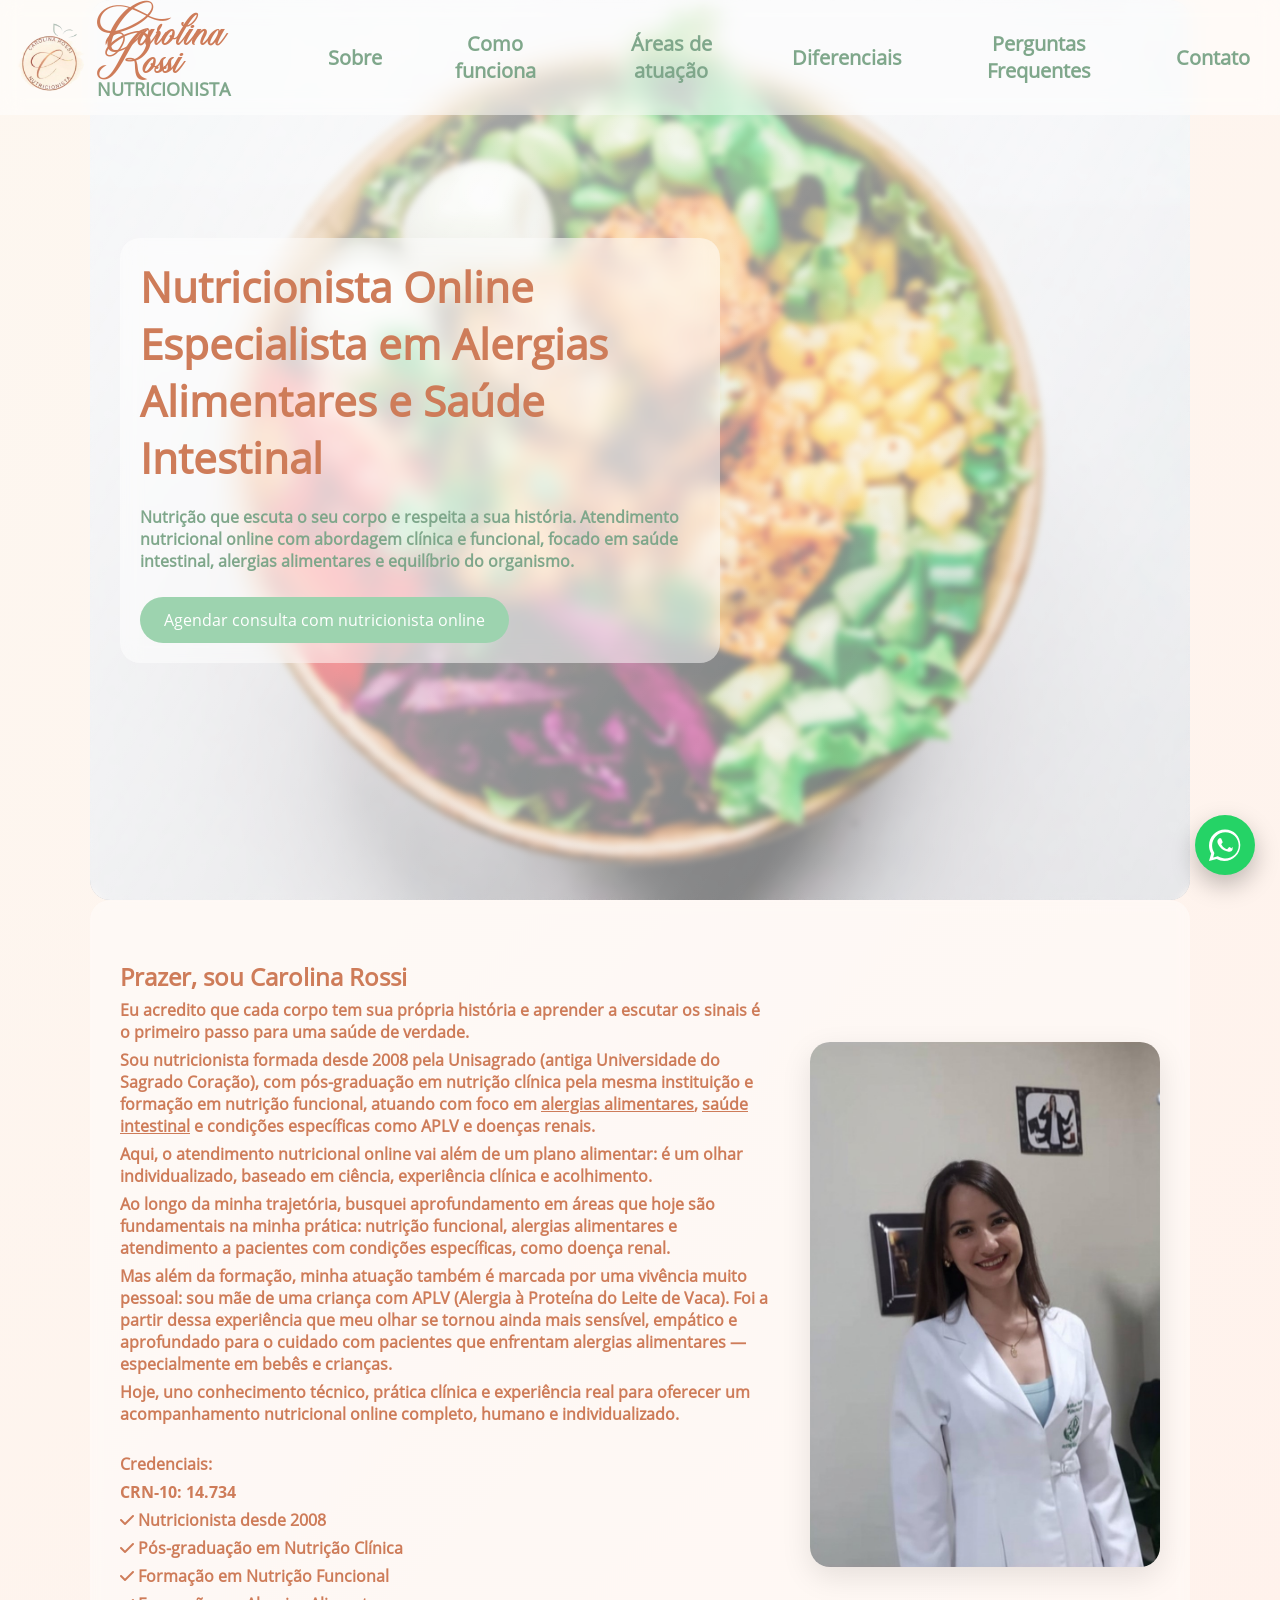
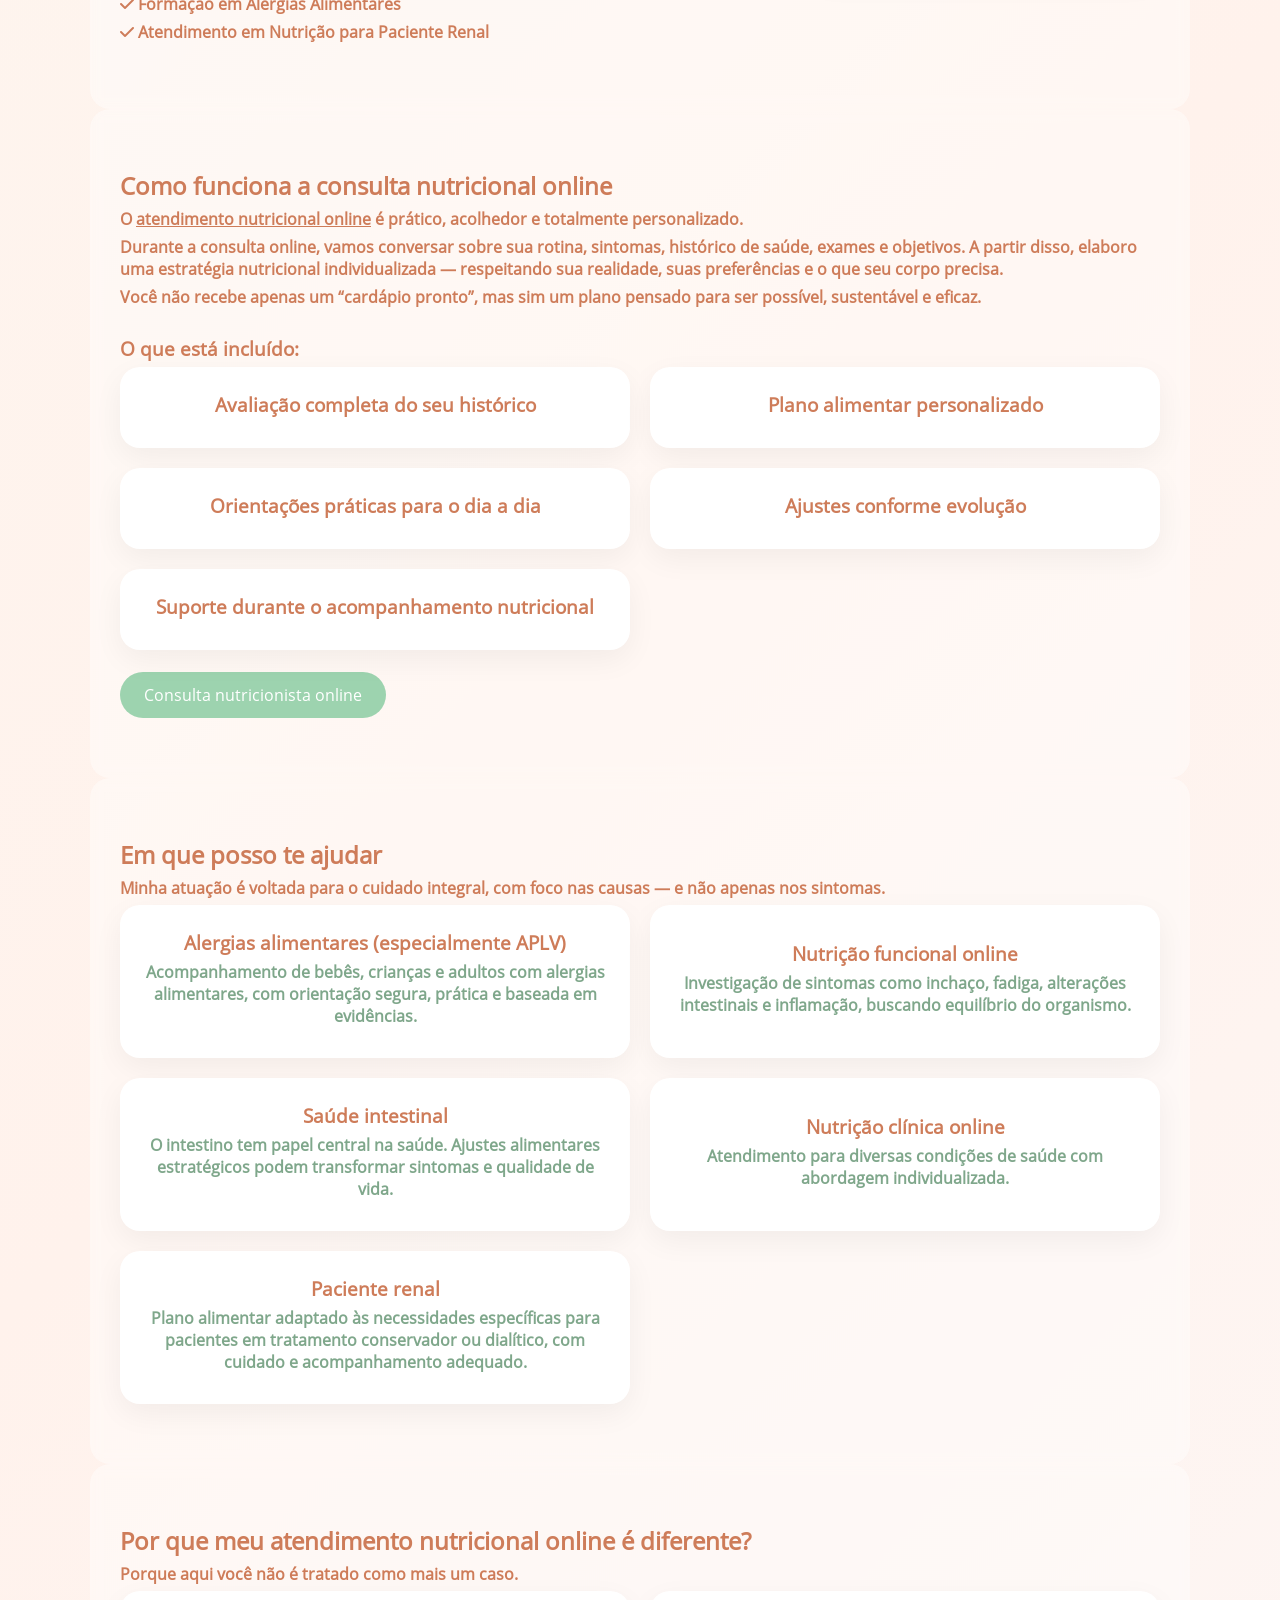
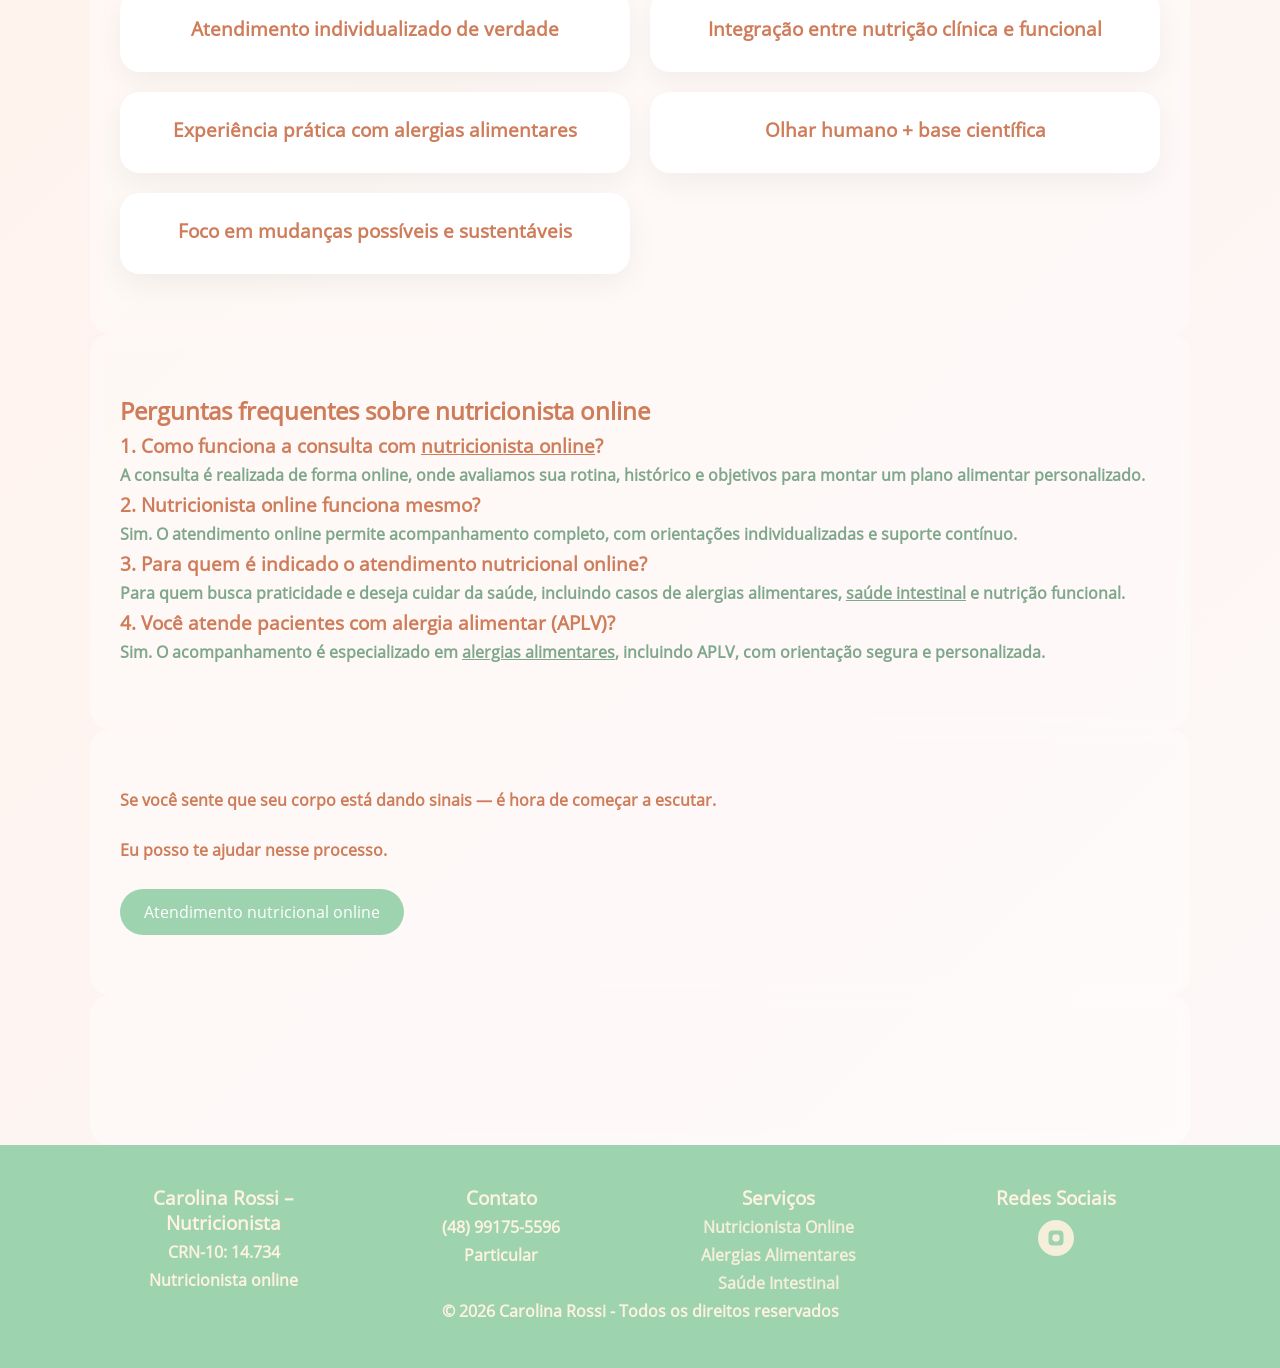
==== commit f85b14ef: "Add files via upload" ====
--- a/index.html
+++ b/index.html
@@ -936,7 +936,7 @@
         <div class="hero-content">
             <!-- <h1>Nutrição que escuta o seu corpo e respeita a sua história.</h1> -->
             <h1>Nutricionista Online Especialista em Alergias Alimentares e Saúde Intestinal</h1>
-            <p>Nutrição que escuta o seu corpo e respeita a sua história. <a href="/nutricionista-online">Atendimento
+            <p>Nutrição que escuta o seu corpo e respeita a sua história. <a href="/hom-carolina-nutri/nutricionista-online">Atendimento
                     nutricional online</a> com abordagem
                 clínica e funcional, focado em saúde intestinal, alergias
                 alimentares e equilíbrio do organismo.</p>
@@ -955,8 +955,8 @@
                     para uma saúde de verdade.</p>
                 <p>Sou nutricionista formada desde 2008 pela Unisagrado (antiga Universidade do Sagrado Coração), com
                     pós-graduação em nutrição clínica pela mesma instituição e formação em nutrição funcional, atuando
-                    com foco em <a href="/alergias-alimentares">alergias alimentares</a>, <a
-                        href="/saude-intestinal">saúde intestinal</a> e condições específicas como APLV e doenças
+                    com foco em <a href="/hom-carolina-nutri/alergias-alimentares">alergias alimentares</a>, <a
+                        href="/hom-carolina-nutri/saude-intestinal">saúde intestinal</a> e condições específicas como APLV e doenças
                     renais.</p>
                 <p>Aqui, o atendimento nutricional online vai além de um plano alimentar: é um olhar individualizado,
                     baseado em ciência, experiência clínica e acolhimento.</p>
@@ -991,7 +991,7 @@
 
     <section id="atendimento">
         <h2>Como funciona a consulta nutricional online</h2>
-        <p>O <a href="/nutricionista-online">atendimento nutricional online</a> é prático, acolhedor e totalmente personalizado.
+        <p>O <a href="/hom-carolina-nutri/nutricionista-online">atendimento nutricional online</a> é prático, acolhedor e totalmente personalizado.
         <p>Durante a consulta online, vamos conversar sobre sua rotina, sintomas, histórico de saúde, exames e
             objetivos. A partir disso, elaboro uma estratégia nutricional individualizada — respeitando sua realidade,
             suas preferências e o que seu corpo precisa.</p>
@@ -1025,7 +1025,7 @@
         <p>Minha atuação é voltada para o cuidado integral, com foco nas causas — e não apenas nos sintomas.</p>
         <div class="cards">
             <div class="card">
-                <h3><a href="/alergias-alimentares">Alergias alimentares</a> (especialmente APLV)</h3>
+                <h3><a href="/hom-carolina-nutri/alergias-alimentares">Alergias alimentares</a> (especialmente APLV)</h3>
                 <p>Acompanhamento de bebês, crianças e adultos com alergias alimentares, com orientação segura, prática
                     e baseada em evidências.</p>
             </div>
@@ -1035,7 +1035,7 @@
                     equilíbrio do organismo.</p>
             </div>
             <div class="card">
-                <h3><a href="/saude-intestinal">Saúde intestinal</a></h3>
+                <h3><a href="/hom-carolina-nutri/saude-intestinal">Saúde intestinal</a></h3>
                 <p>O intestino tem papel central na saúde. Ajustes alimentares estratégicos podem transformar sintomas e
                     qualidade de vida.</p>
             </div>
@@ -1076,7 +1076,7 @@
     <section id="faq">
         <h2>Perguntas frequentes sobre nutricionista online</h2>
 
-        <h3>1. Como funciona a consulta com <a href="/nutricionista-online">nutricionista online</a>?</h3>
+        <h3>1. Como funciona a consulta com <a href="/hom-carolina-nutri/nutricionista-online">nutricionista online</a>?</h3>
         <p>A consulta é realizada de forma online, onde avaliamos sua rotina, histórico e objetivos para montar um plano
             alimentar personalizado.</p>
 
@@ -1086,11 +1086,11 @@
 
         <h3>3. Para quem é indicado o atendimento nutricional online?</h3>
         <p>Para quem busca praticidade e deseja cuidar da saúde, incluindo casos de alergias alimentares,
-            <a href="/saude-intestinal">saúde intestinal</a> e nutrição funcional.
+            <a href="/hom-carolina-nutri/saude-intestinal">saúde intestinal</a> e nutrição funcional.
         </p>
 
         <h3>4. Você atende pacientes com alergia alimentar (APLV)?</h3>
-        <p>Sim. O acompanhamento é especializado em <a href="/alergias-alimentares">alergias alimentares</a>, incluindo
+        <p>Sim. O acompanhamento é especializado em <a href="/hom-carolina-nutri/alergias-alimentares">alergias alimentares</a>, incluindo
             APLV, com orientação segura e
             personalizada.</p>
     </section>
@@ -1127,9 +1127,9 @@
             </div>
             <div>
                 <h3>Serviços</h3>
-                <p><a href="/nutricionista-online">Nutricionista Online</a></p>
-                <p><a href="/alergias-alimentares">Alergias Alimentares</a></p>
-                <p><a href="/saude-intestinal">Saúde Intestinal</a></p>
+                <p><a href="/hom-carolina-nutri/nutricionista-online">Nutricionista Online</a></p>
+                <p><a href="/hom-carolina-nutri/alergias-alimentares">Alergias Alimentares</a></p>
+                <p><a href="/hom-carolina-nutri/saude-intestinal">Saúde Intestinal</a></p>
             </div>
             <div>
                 <h3>Redes Sociais</h3>
